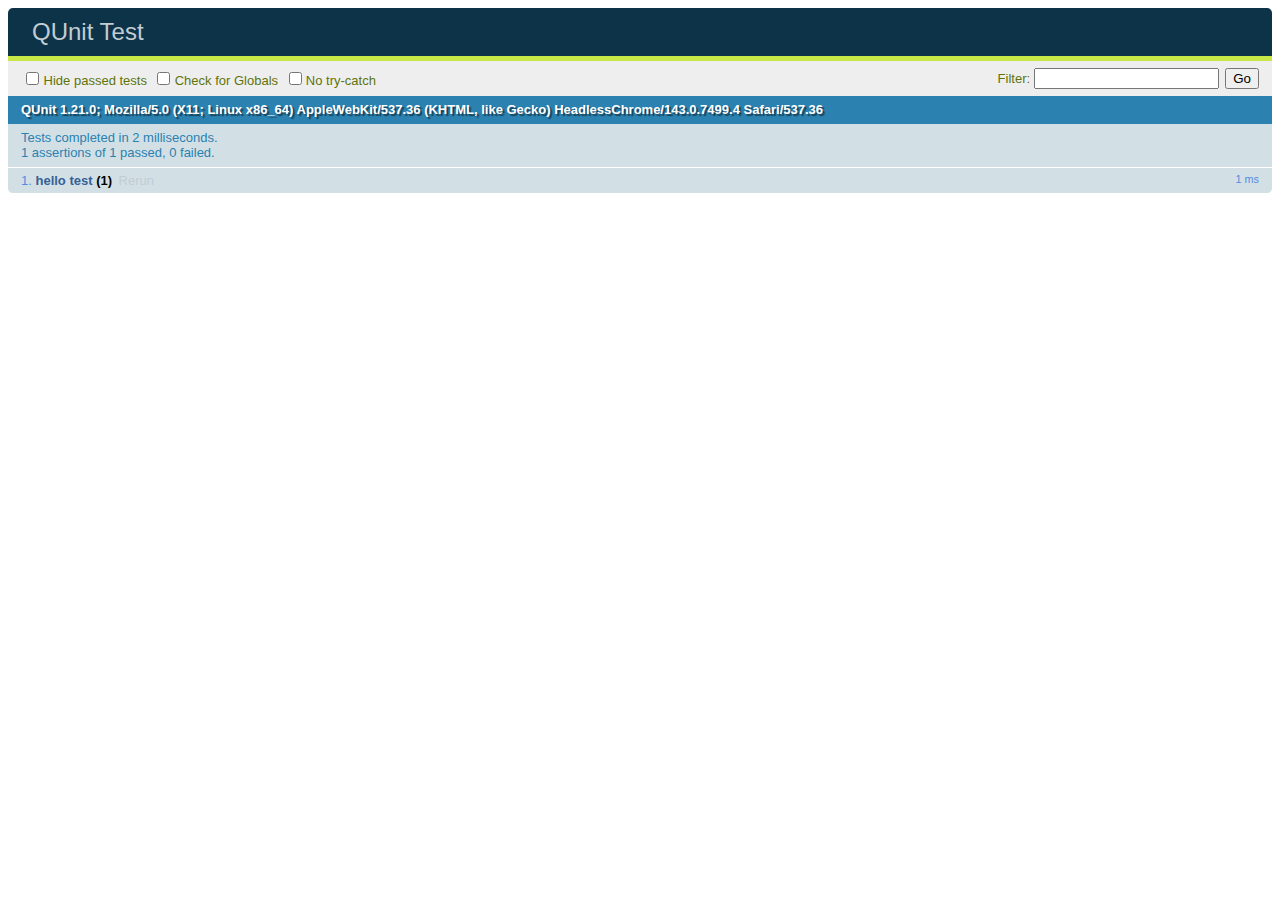
==== qunit-tests.html @ 501387c2 "add html qunit test file in seperate file" ====
<!DOCTYPE html>
<html lang="en">
  <head>
    <meta charset="UTF-8">
    <title>QUnit Test</title>
    <link rel="stylesheet" href="qunit/qunit-1.21.0.css">
  </head>

  <body>
    <div id="qunit"></div>
    <div id="qunit-fixture"></div>

    <script src="qunit/qunit-1.21.0.js"></script>
    <script src="js/jquery-2.2.0.js"></script>
    <script src="js/script.js"></script>
    <script src="js/tests.js"></script>
  </body>
</html>
---- qunit/qunit-1.21.0.css ----
/*!
 * QUnit 1.21.0
 * https://qunitjs.com/
 *
 * Copyright jQuery Foundation and other contributors
 * Released under the MIT license
 * https://jquery.org/license
 *
 * Date: 2016-02-01T13:07Z
 */

/** Font Family and Sizes */

#qunit-tests, #qunit-header, #qunit-banner, #qunit-testrunner-toolbar, #qunit-filteredTest, #qunit-userAgent, #qunit-testresult {
  font-family: "Helvetica Neue Light", "HelveticaNeue-Light", "Helvetica Neue", Calibri, Helvetica, Arial, sans-serif;
}

#qunit-testrunner-toolbar, #qunit-filteredTest, #qunit-userAgent, #qunit-testresult, #qunit-tests li { font-size: small; }
#qunit-tests { font-size: smaller; }


/** Resets */

#qunit-tests, #qunit-header, #qunit-banner, #qunit-filteredTest, #qunit-userAgent, #qunit-testresult, #qunit-modulefilter {
  margin: 0;
  padding: 0;
}


/** Header */

#qunit-header {
  padding: 0.5em 0 0.5em 1em;

  color: #8699A4;
  background-color: #0D3349;

  font-size: 1.5em;
  line-height: 1em;
  font-weight: 400;

  border-radius: 5px 5px 0 0;
}

#qunit-header a {
  text-decoration: none;
  color: #C2CCD1;
}

#qunit-header a:hover,
#qunit-header a:focus {
  color: #FFF;
}

#qunit-testrunner-toolbar label {
  display: inline-block;
  padding: 0 0.5em 0 0.1em;
}

#qunit-banner {
  height: 5px;
}

#qunit-testrunner-toolbar {
  padding: 0.5em 1em 0.5em 1em;
  color: #5E740B;
  background-color: #EEE;
  overflow: hidden;
}

#qunit-filteredTest {
  padding: 0.5em 1em 0.5em 1em;
  background-color: #F4FF77;
  color: #366097;
}

#qunit-userAgent {
  padding: 0.5em 1em 0.5em 1em;
  background-color: #2B81AF;
  color: #FFF;
  text-shadow: rgba(0, 0, 0, 0.5) 2px 2px 1px;
}

#qunit-modulefilter-container {
  float: right;
  padding: 0.2em;
}

.qunit-url-config {
  display: inline-block;
  padding: 0.1em;
}

.qunit-filter {
  display: block;
  float: right;
  margin-left: 1em;
}

/** Tests: Pass/Fail */

#qunit-tests {
  list-style-position: inside;
}

#qunit-tests li {
  padding: 0.4em 1em 0.4em 1em;
  border-bottom: 1px solid #FFF;
  list-style-position: inside;
}

#qunit-tests > li {
  display: none;
}

#qunit-tests li.running,
#qunit-tests li.pass,
#qunit-tests li.fail,
#qunit-tests li.skipped {
  display: list-item;
}

#qunit-tests.hidepass {
  position: relative;
}

#qunit-tests.hidepass li.running,
#qunit-tests.hidepass li.pass {
  visibility: hidden;
  position: absolute;
  width:   0;
  height:  0;
  padding: 0;
  border:  0;
  margin:  0;
}

#qunit-tests li strong {
  cursor: pointer;
}

#qunit-tests li.skipped strong {
  cursor: default;
}

#qunit-tests li a {
  padding: 0.5em;
  color: #C2CCD1;
  text-decoration: none;
}

#qunit-tests li p a {
  padding: 0.25em;
  color: #6B6464;
}
#qunit-tests li a:hover,
#qunit-tests li a:focus {
  color: #000;
}

#qunit-tests li .runtime {
  float: right;
  font-size: smaller;
}

.qunit-assert-list {
  margin-top: 0.5em;
  padding: 0.5em;

  background-color: #FFF;

  border-radius: 5px;
}

.qunit-source {
  margin: 0.6em 0 0.3em;
}

.qunit-collapsed {
  display: none;
}

#qunit-tests table {
  border-collapse: collapse;
  margin-top: 0.2em;
}

#qunit-tests th {
  text-align: right;
  vertical-align: top;
  padding: 0 0.5em 0 0;
}

#qunit-tests td {
  vertical-align: top;
}

#qunit-tests pre {
  margin: 0;
  white-space: pre-wrap;
  word-wrap: break-word;
}

#qunit-tests del {
  background-color: #E0F2BE;
  color: #374E0C;
  text-decoration: none;
}

#qunit-tests ins {
  background-color: #FFCACA;
  color: #500;
  text-decoration: none;
}

/*** Test Counts */

#qunit-tests b.counts                       { color: #000; }
#qunit-tests b.passed                       { color: #5E740B; }
#qunit-tests b.failed                       { color: #710909; }

#qunit-tests li li {
  padding: 5px;
  background-color: #FFF;
  border-bottom: none;
  list-style-position: inside;
}

/*** Passing Styles */

#qunit-tests li li.pass {
  color: #3C510C;
  background-color: #FFF;
  border-left: 10px solid #C6E746;
}

#qunit-tests .pass                          { color: #528CE0; background-color: #D2E0E6; }
#qunit-tests .pass .test-name               { color: #366097; }

#qunit-tests .pass .test-actual,
#qunit-tests .pass .test-expected           { color: #999; }

#qunit-banner.qunit-pass                    { background-color: #C6E746; }

/*** Failing Styles */

#qunit-tests li li.fail {
  color: #710909;
  background-color: #FFF;
  border-left: 10px solid #EE5757;
  white-space: pre;
}

#qunit-tests > li:last-child {
  border-radius: 0 0 5px 5px;
}

#qunit-tests .fail                          { color: #000; background-color: #EE5757; }
#qunit-tests .fail .test-name,
#qunit-tests .fail .module-name             { color: #000; }

#qunit-tests .fail .test-actual             { color: #EE5757; }
#qunit-tests .fail .test-expected           { color: #008000; }

#qunit-banner.qunit-fail                    { background-color: #EE5757; }

/*** Skipped tests */

#qunit-tests .skipped {
  background-color: #EBECE9;
}

#qunit-tests .qunit-skipped-label {
  background-color: #F4FF77;
  display: inline-block;
  font-style: normal;
  color: #366097;
  line-height: 1.8em;
  padding: 0 0.5em;
  margin: -0.4em 0.4em -0.4em 0;
}

/** Result */

#qunit-testresult {
  padding: 0.5em 1em 0.5em 1em;

  color: #2B81AF;
  background-color: #D2E0E6;

  border-bottom: 1px solid #FFF;
}
#qunit-testresult .module-name {
  font-weight: 700;
}

/** Fixture */

#qunit-fixture {
  position: absolute;
  top: -10000px;
  left: -10000px;
  width: 1000px;
  height: 1000px;
}
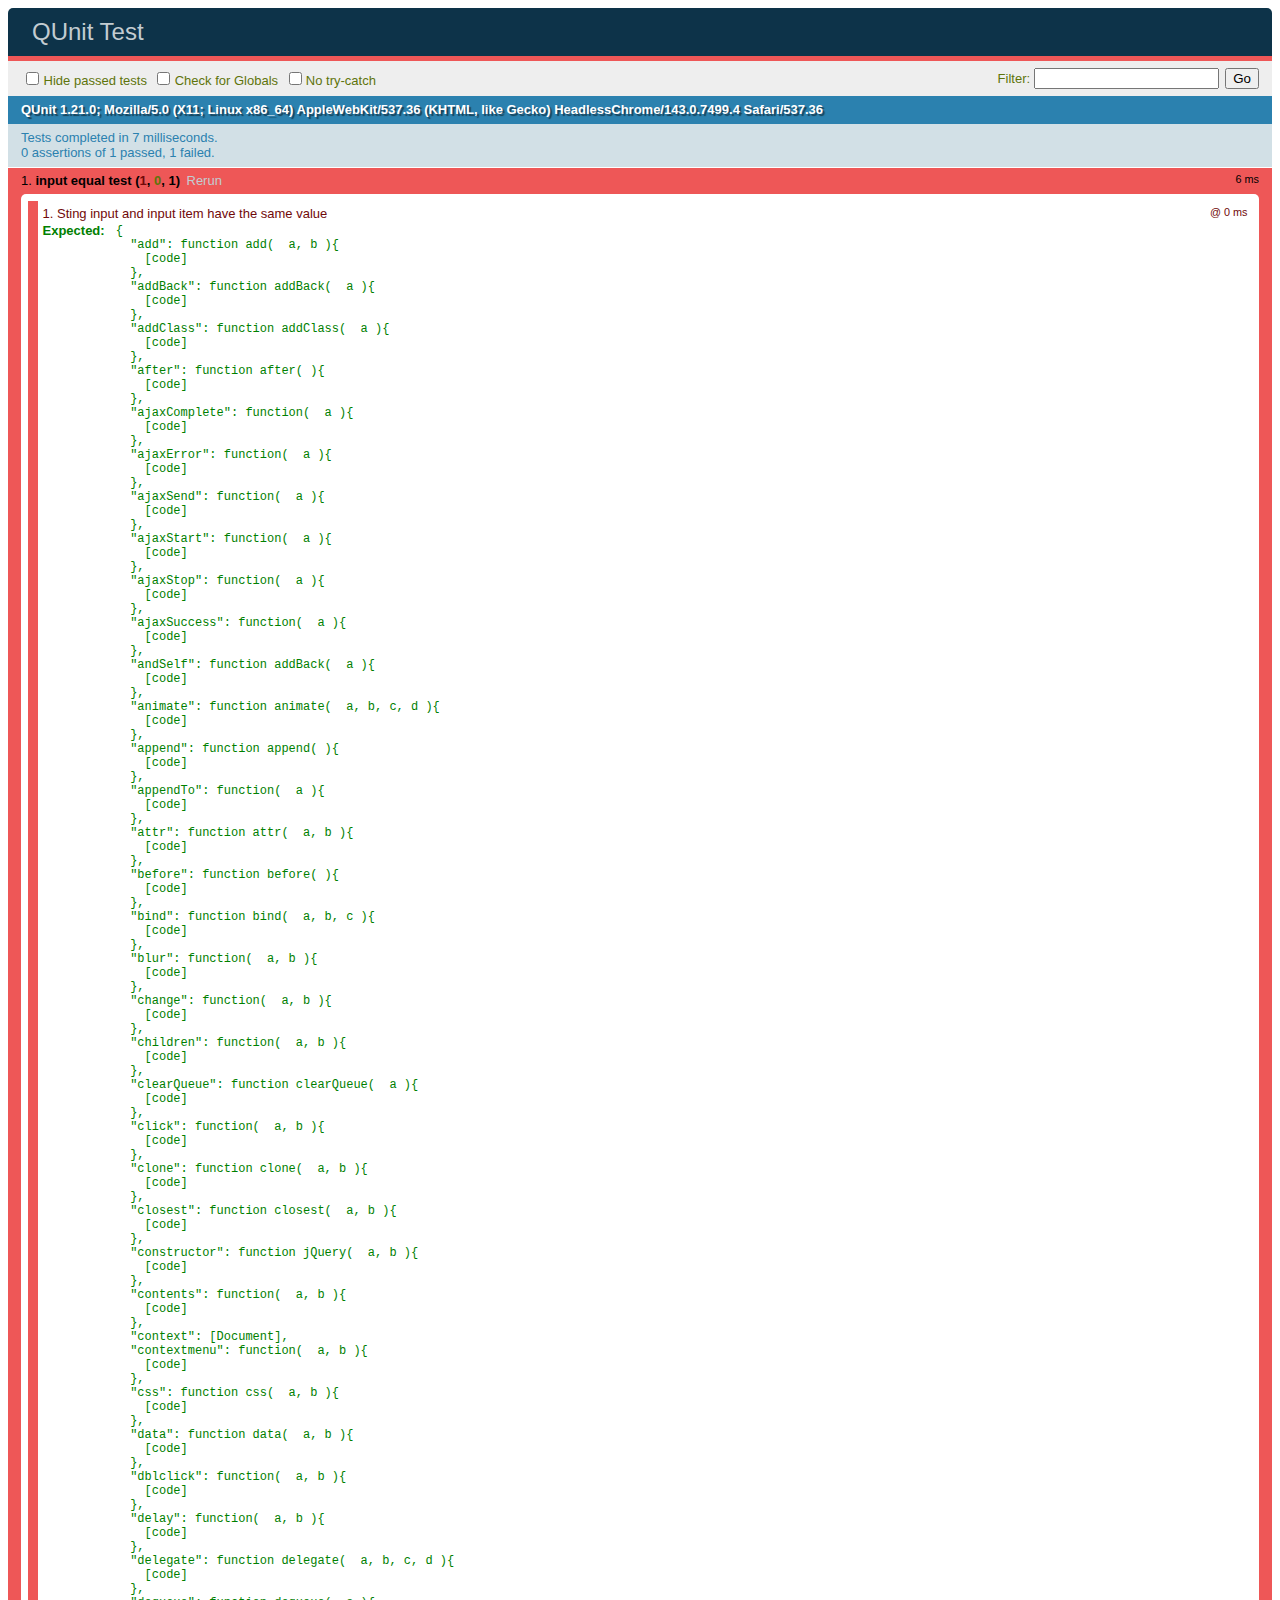
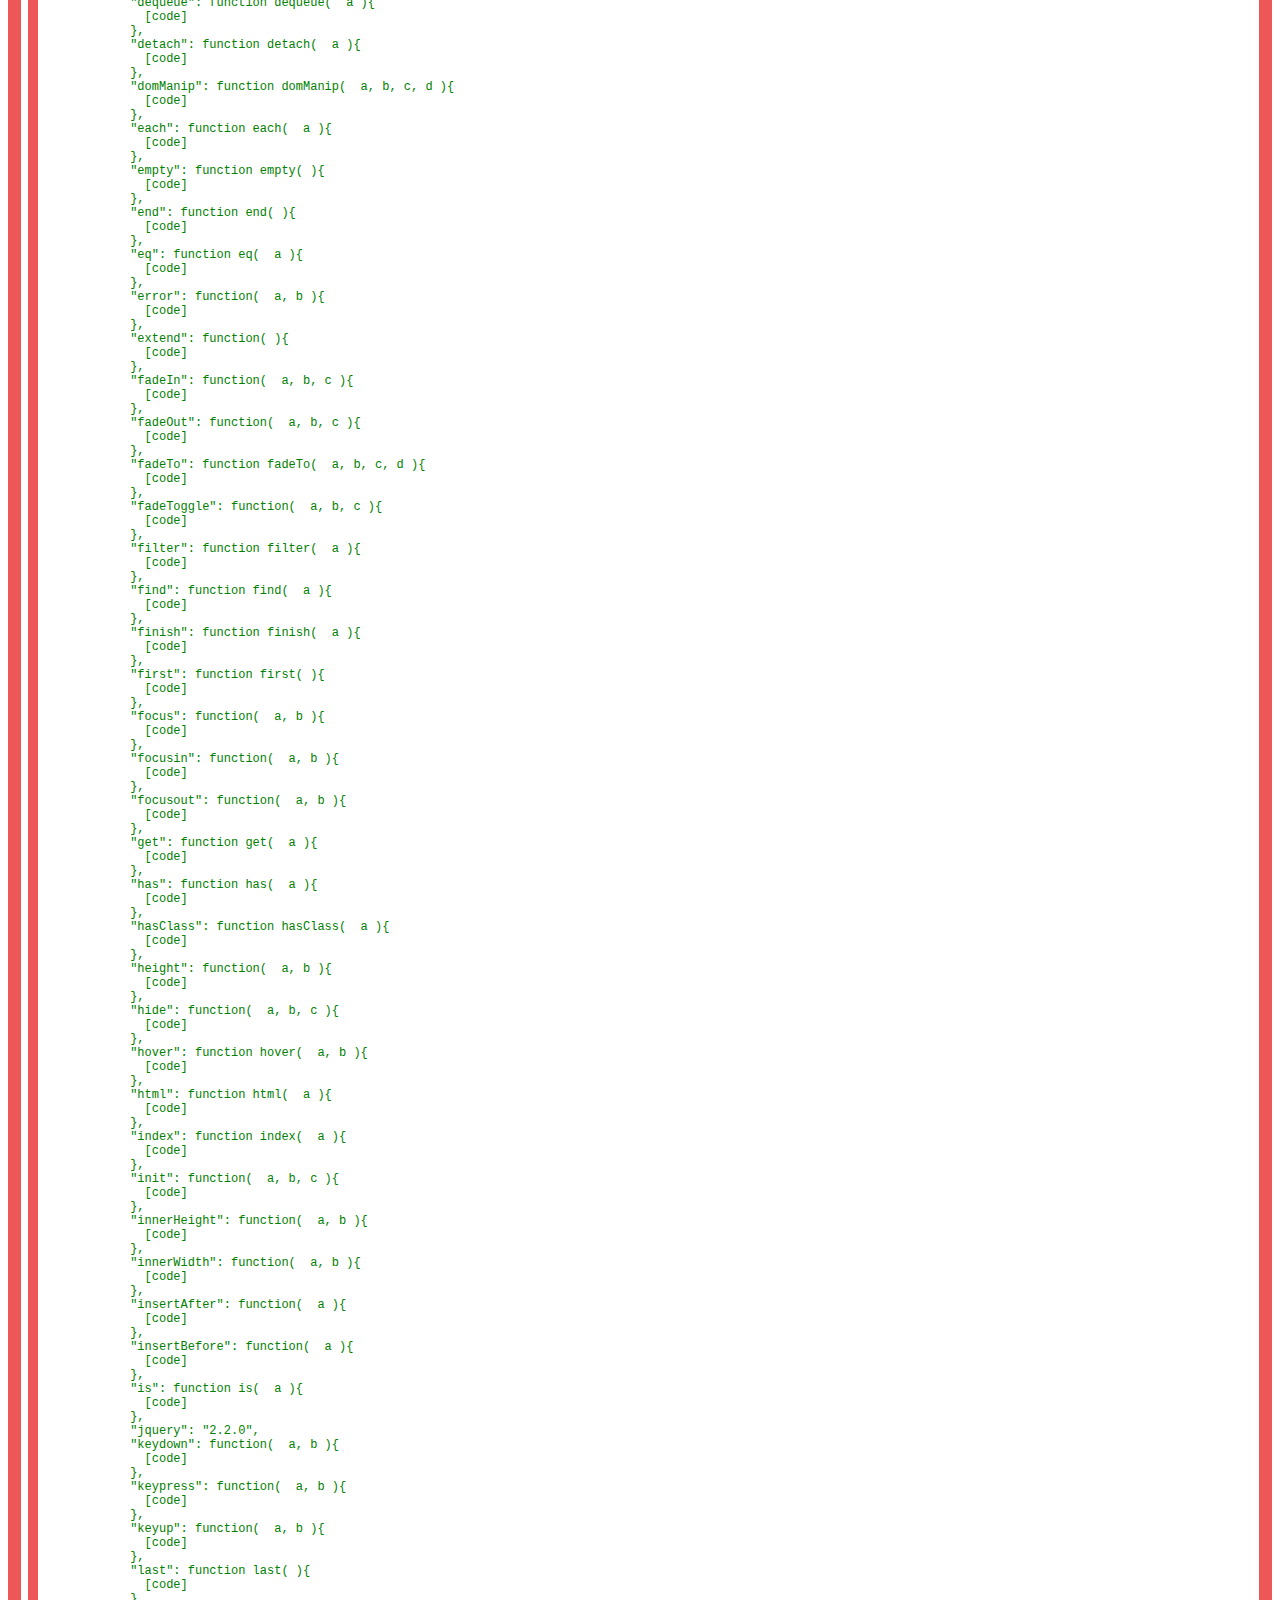
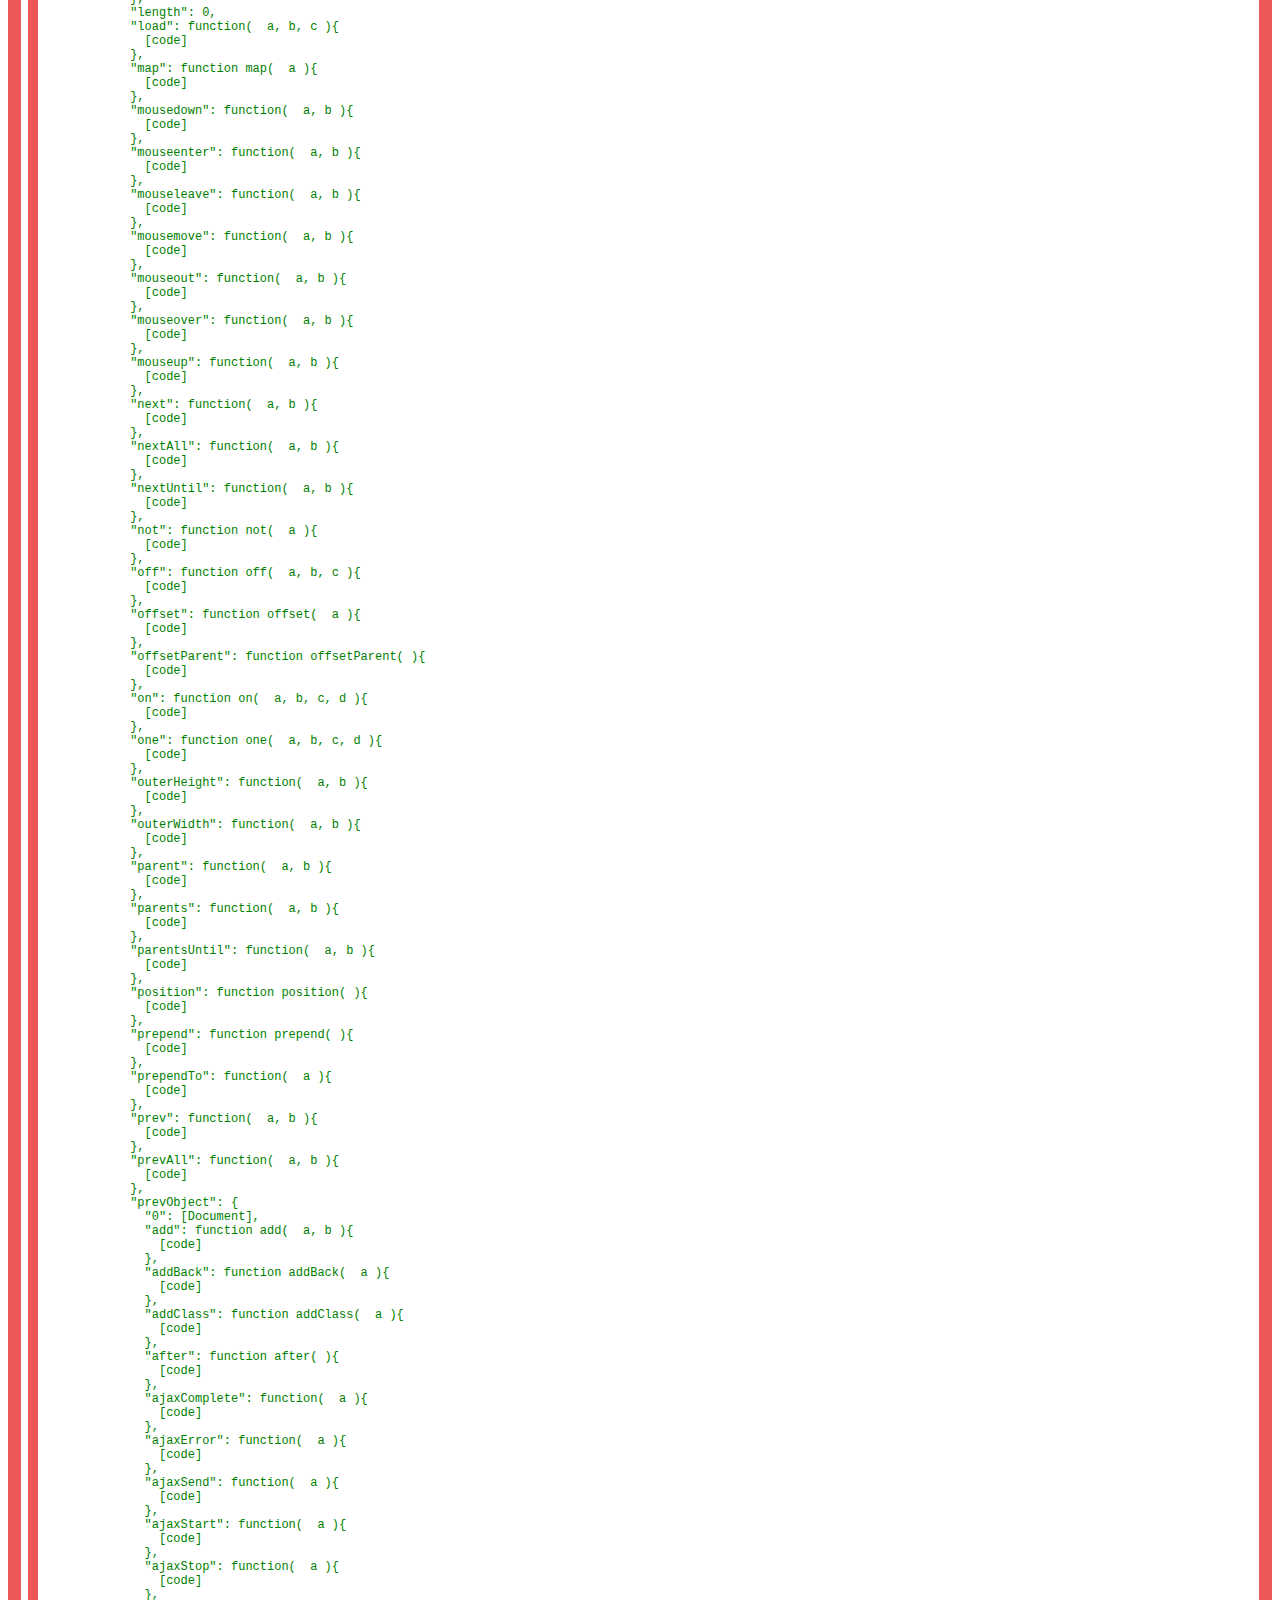
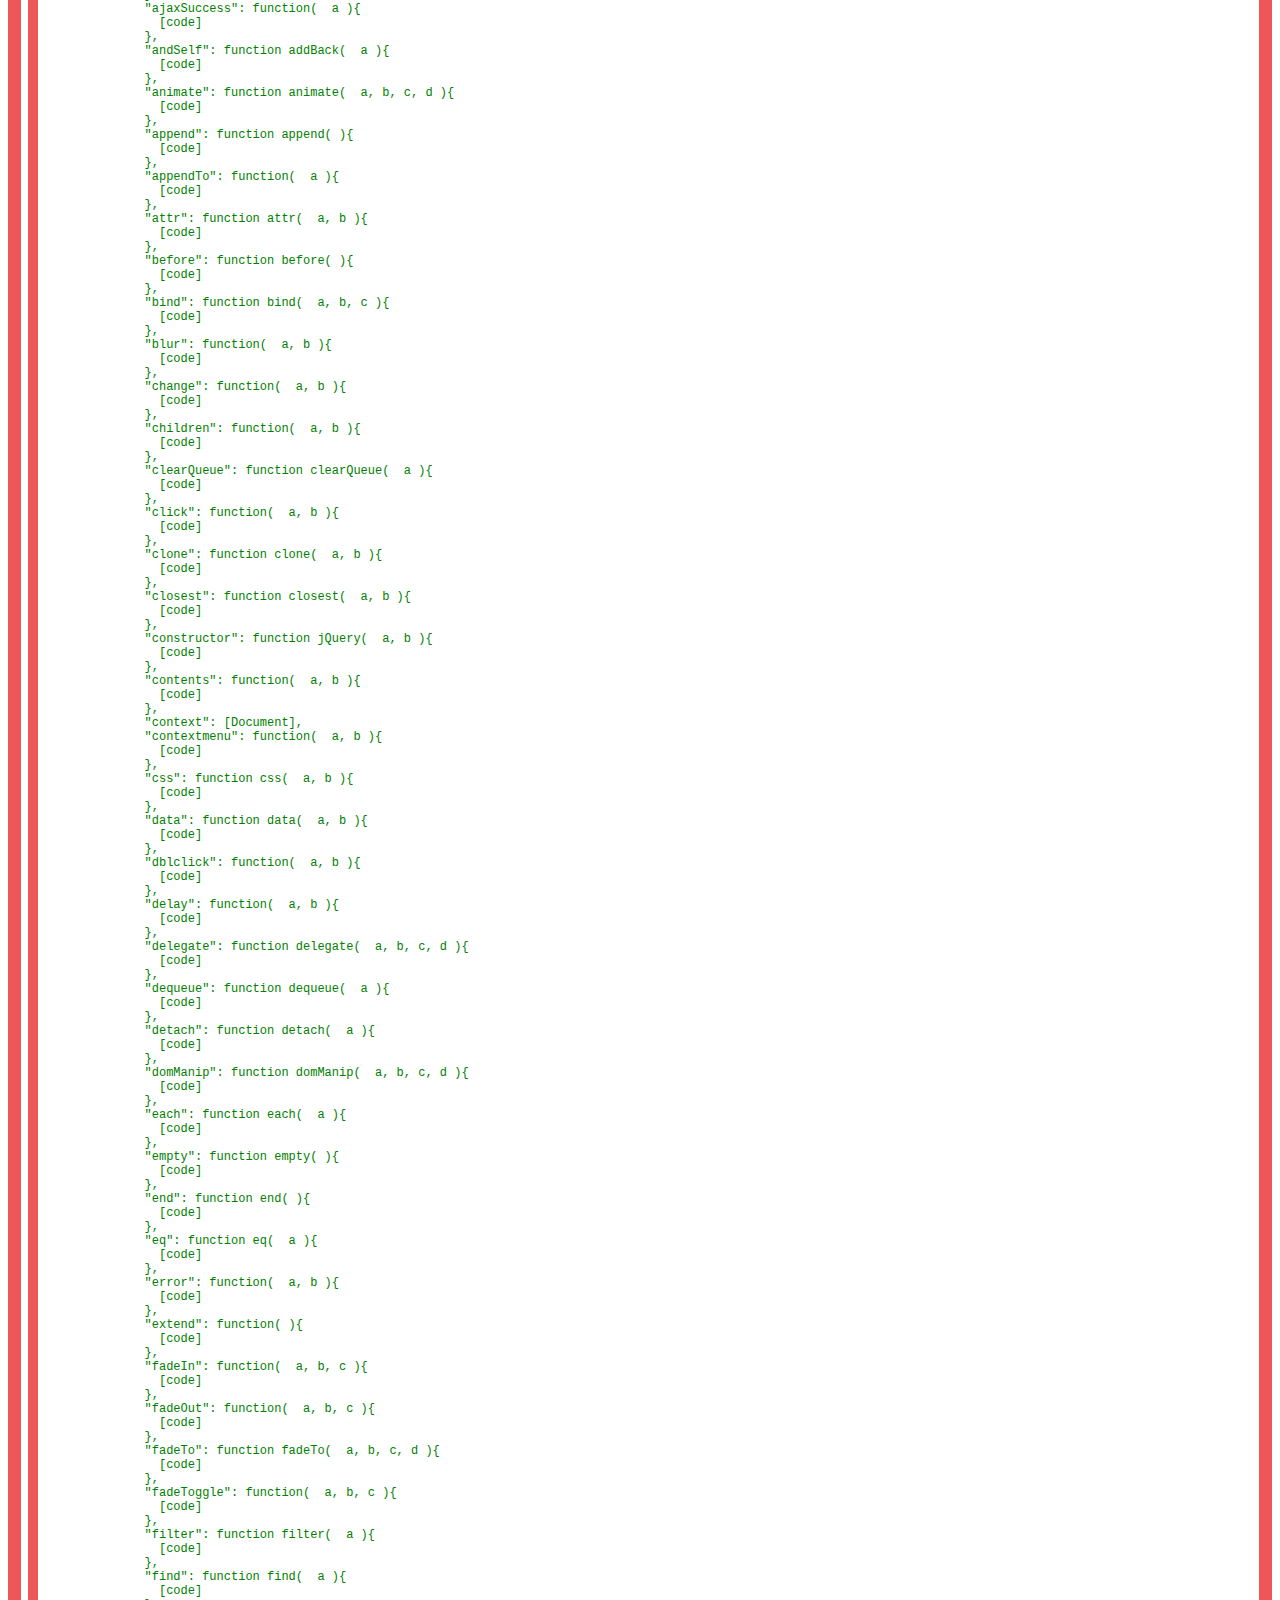
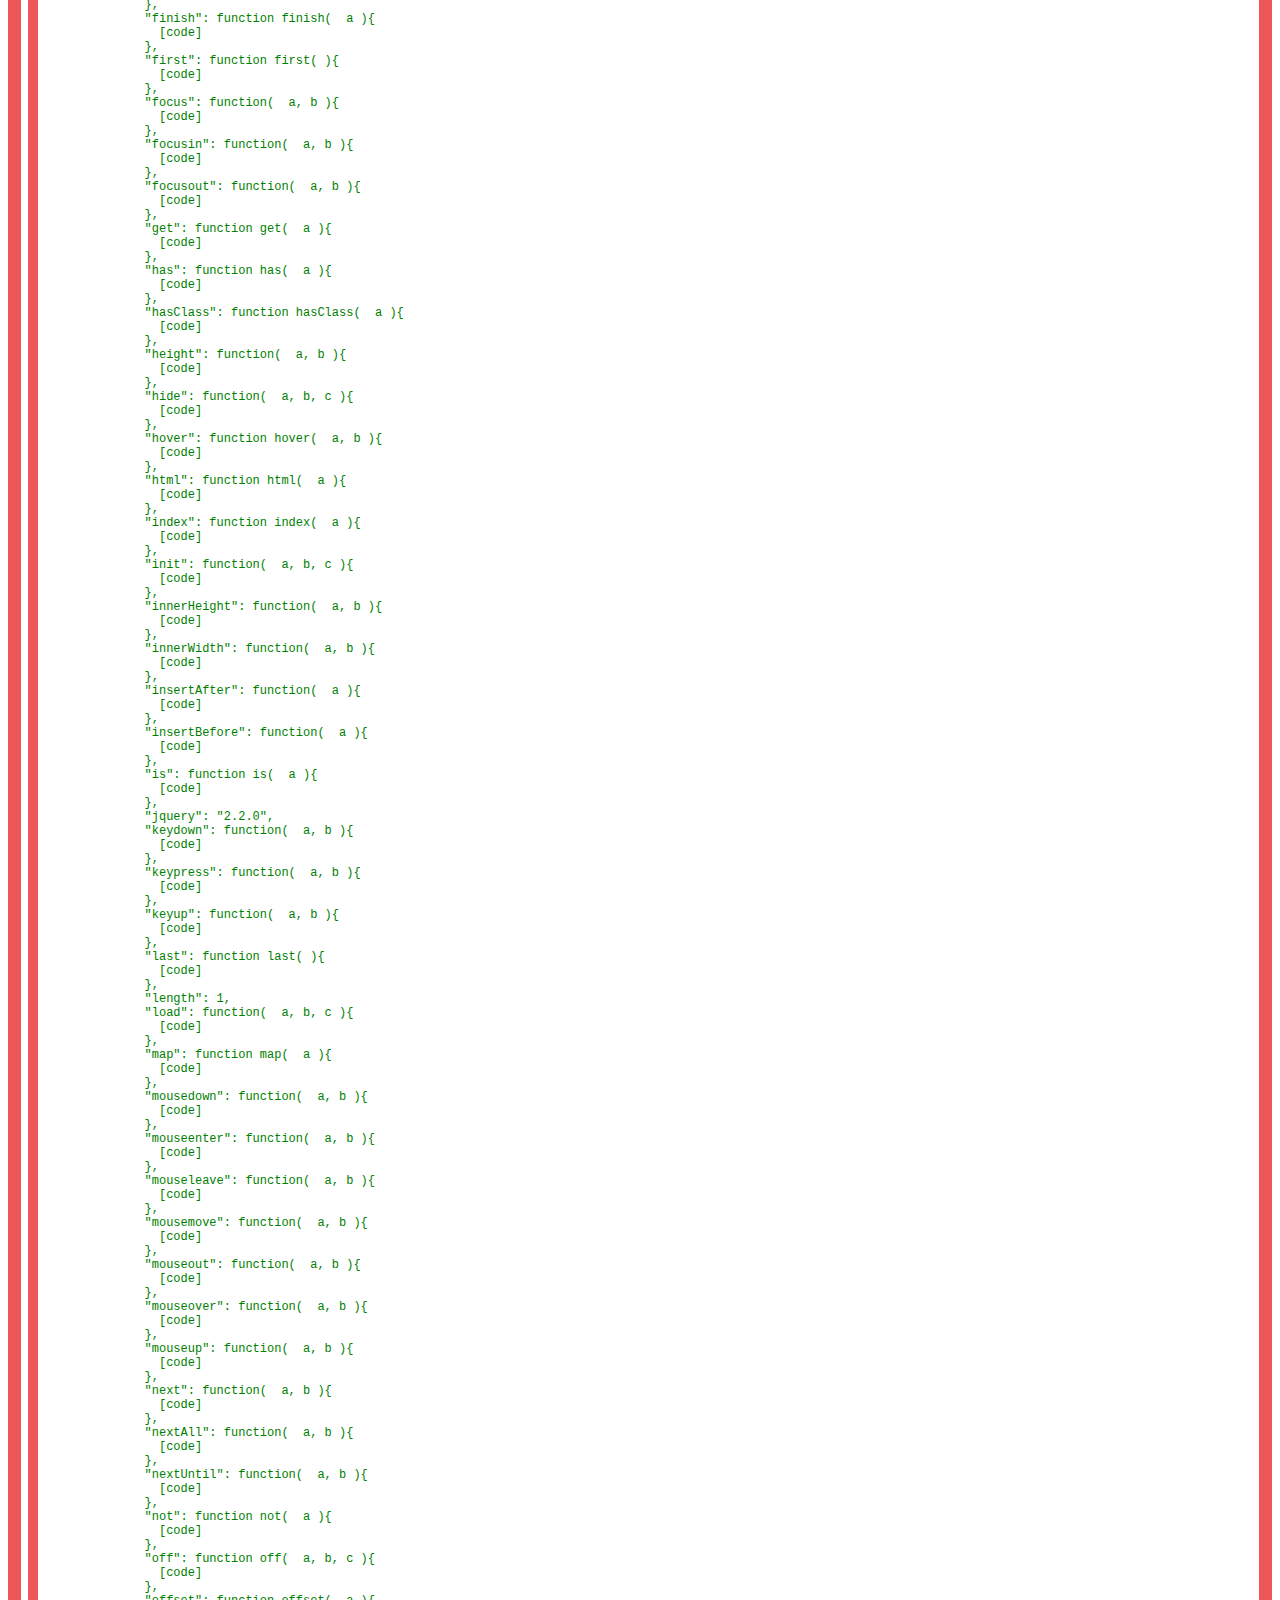
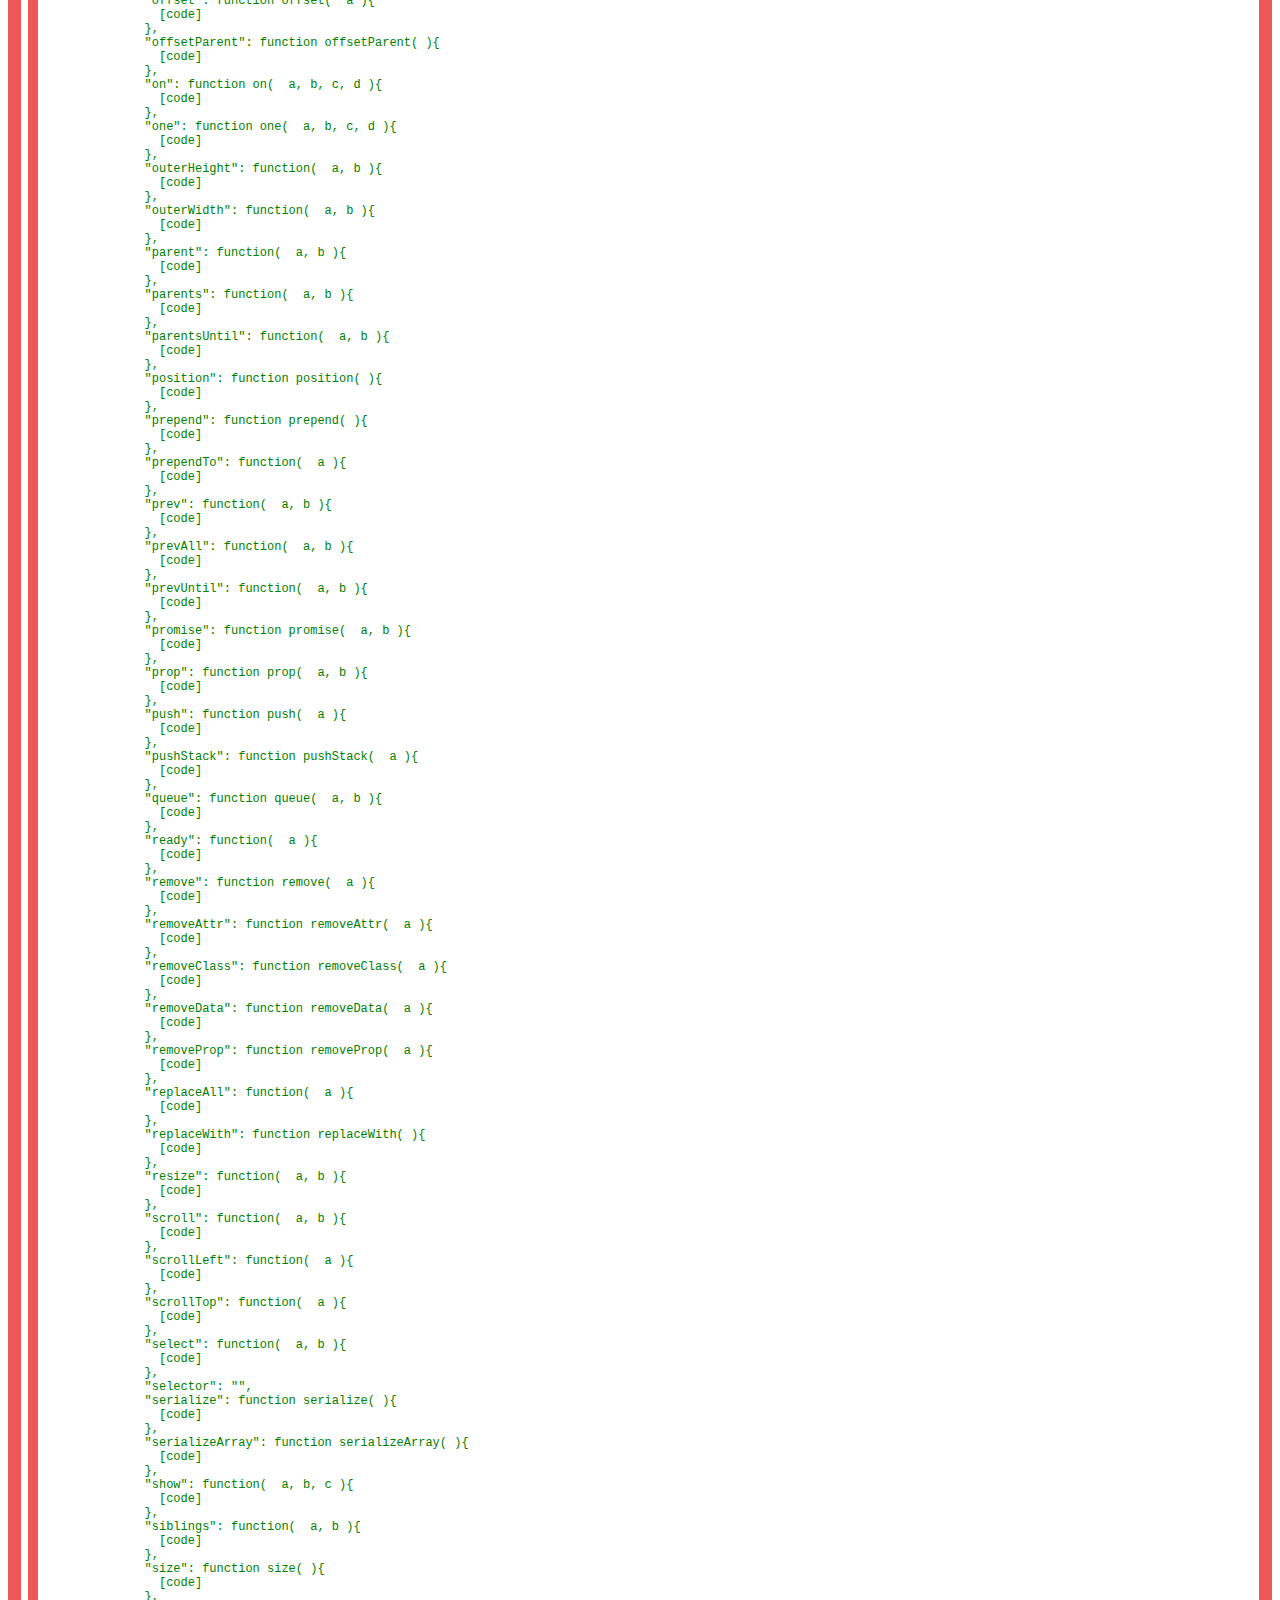
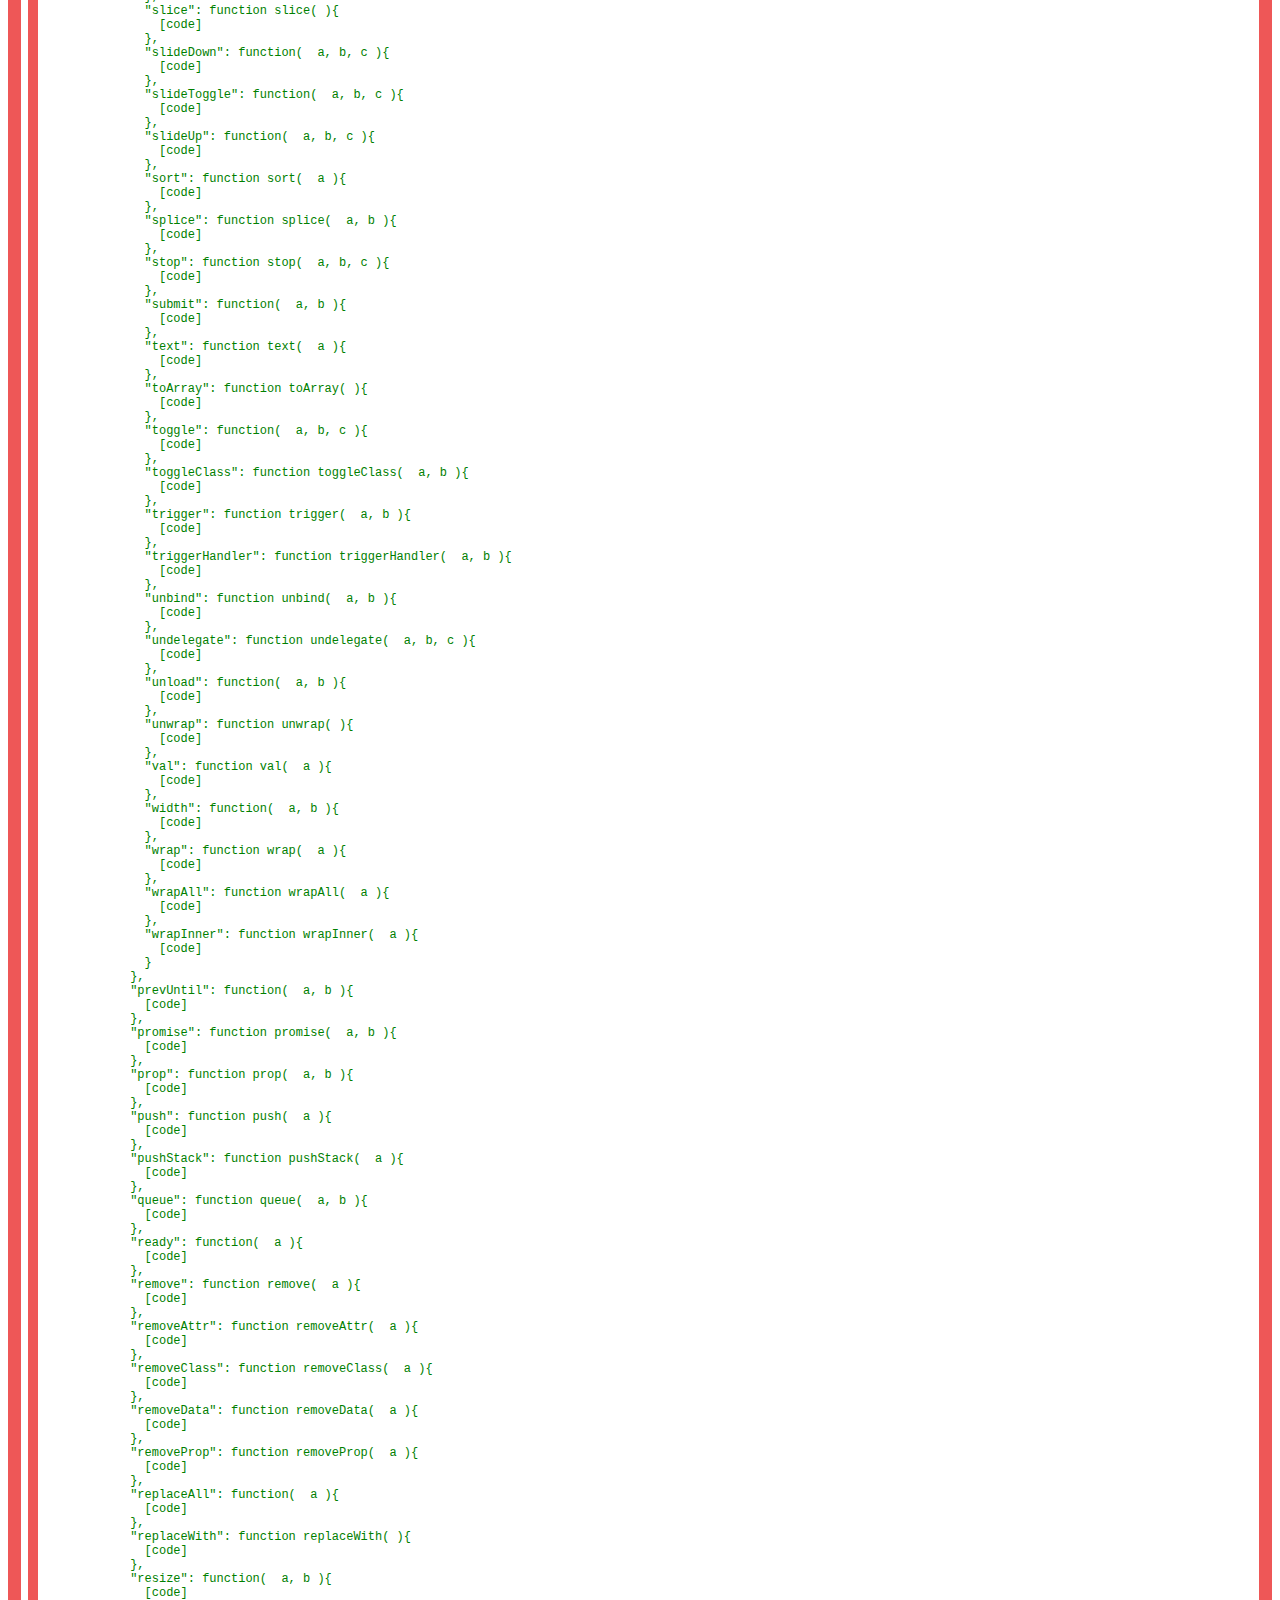
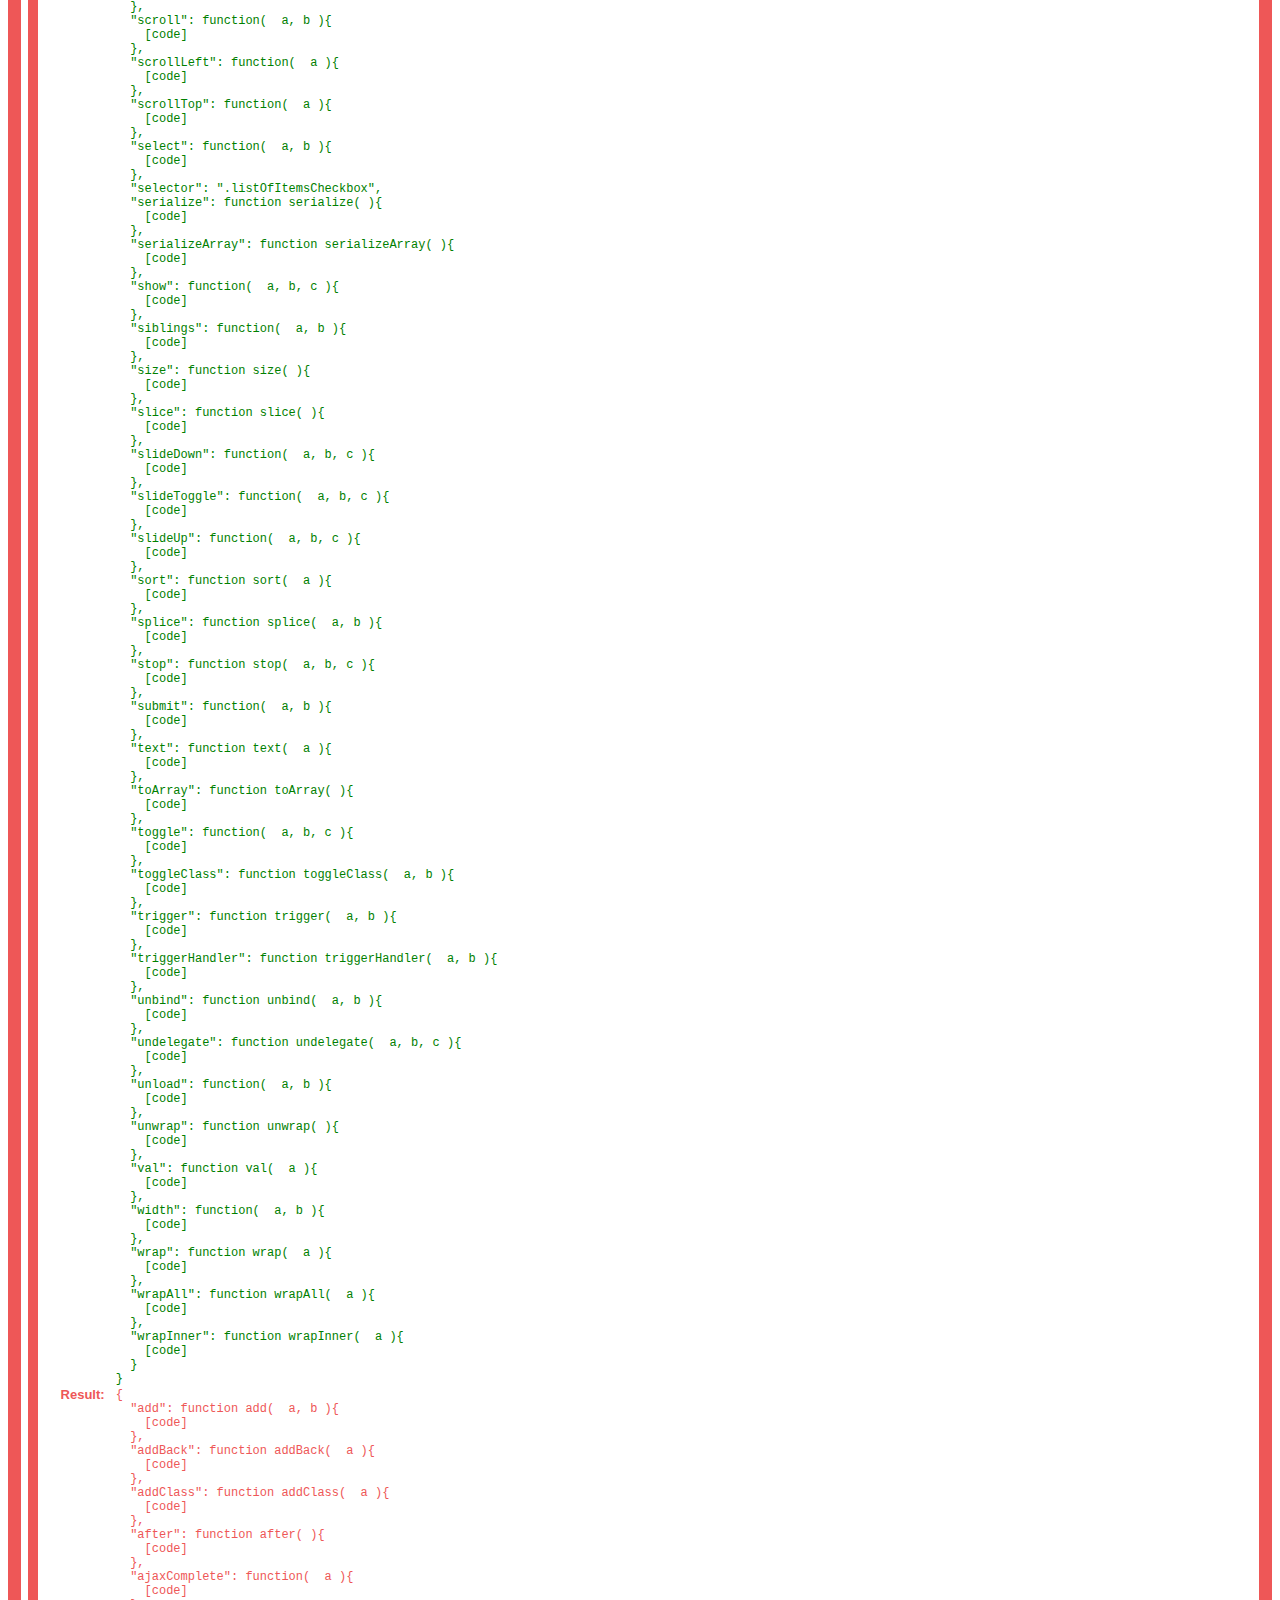
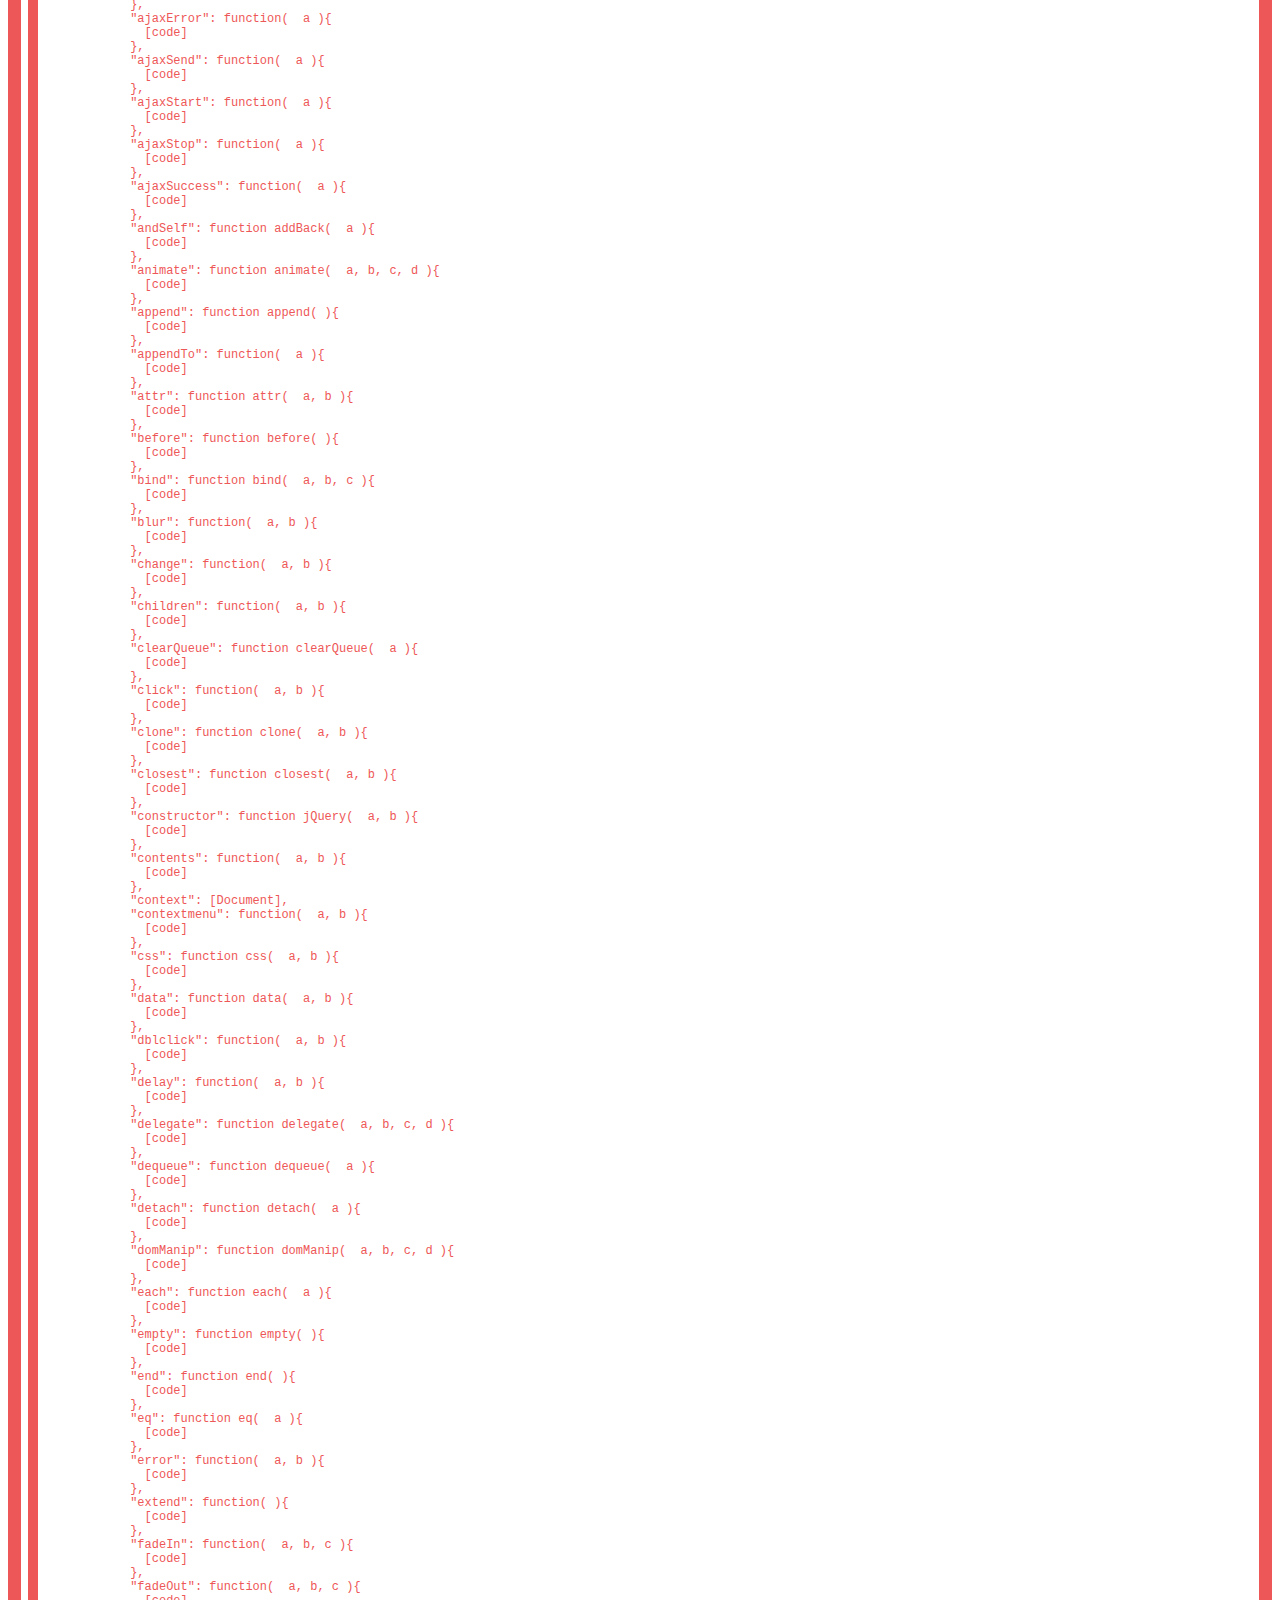
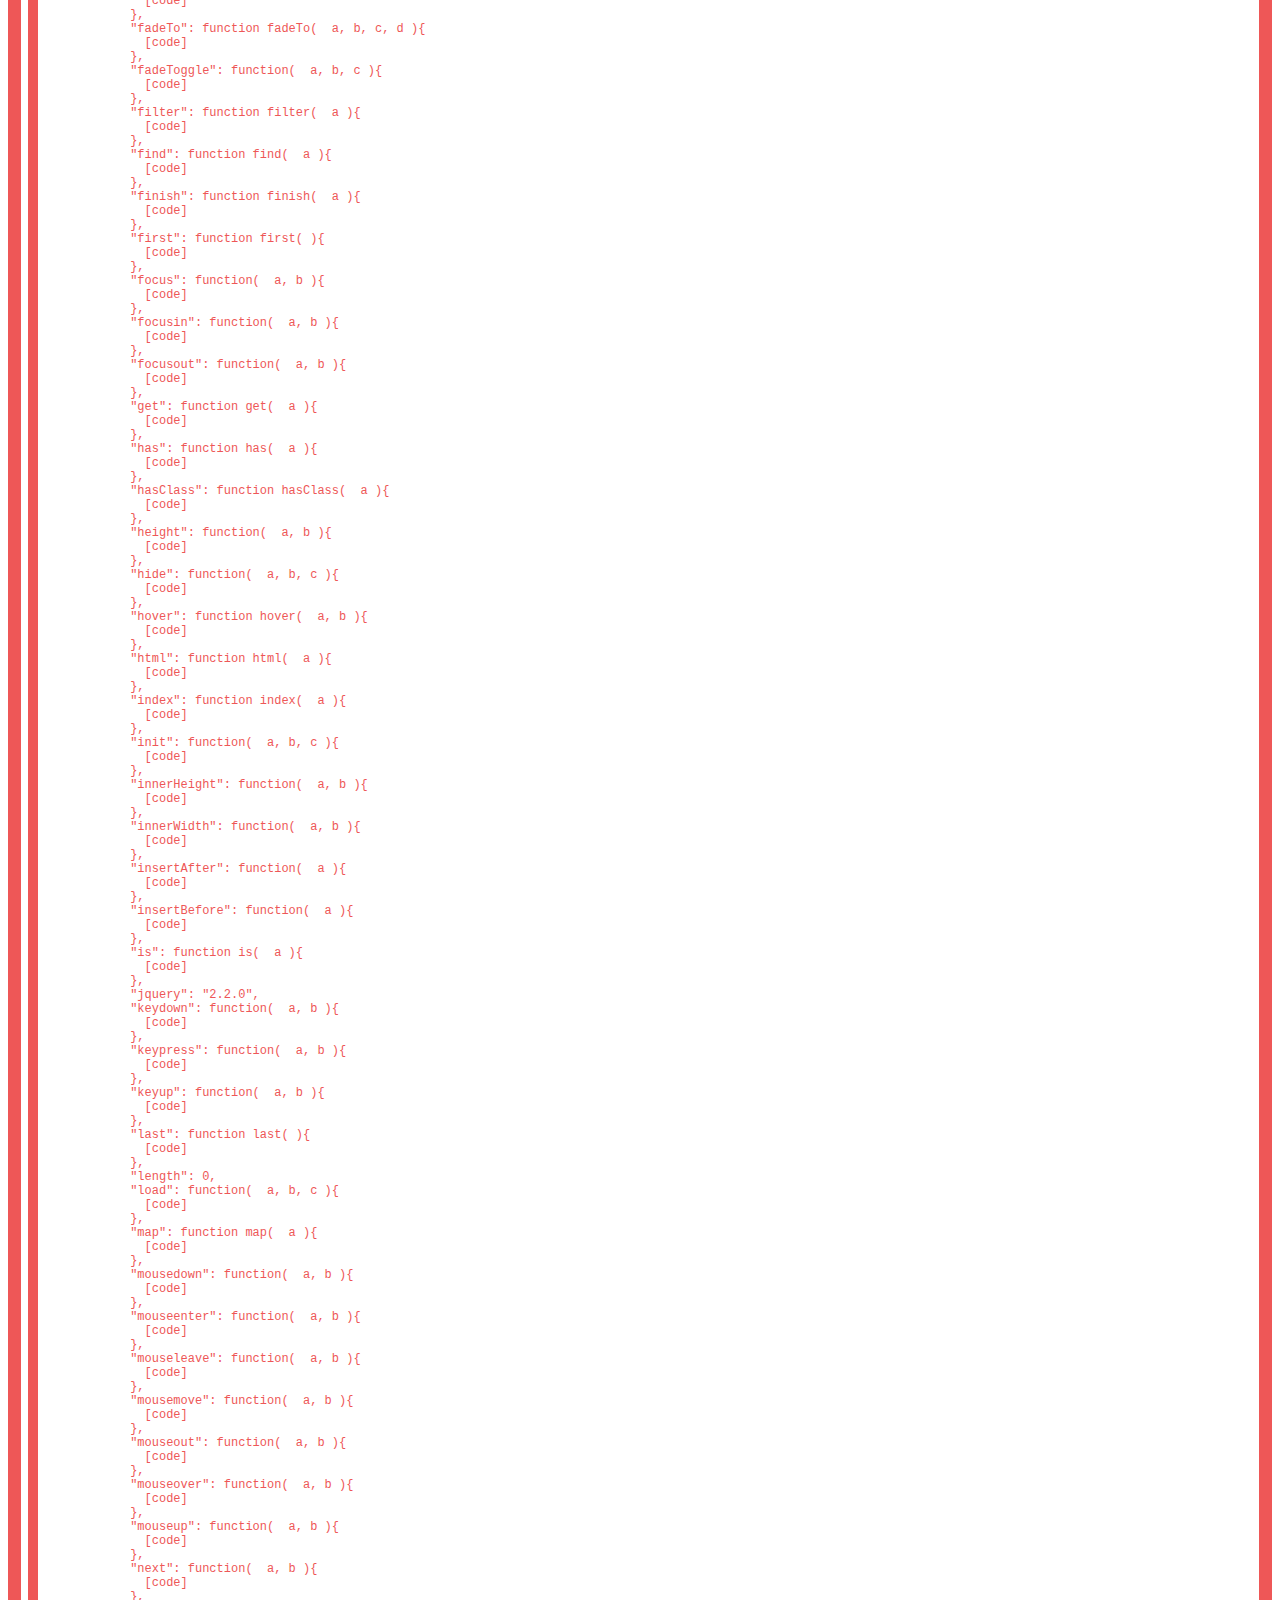
==== commit 57a9c27f: "work on when user clicks the checkbox" ====
--- a/qunit-tests.html
+++ b/qunit-tests.html
@@ -8,7 +8,11 @@
 
   <body>
     <div id="qunit"></div>
-    <div id="qunit-fixture"></div>
+    <div id="qunit-fixture">
+
+      <!-- Values here -->
+
+    </div>
 
     <script src="qunit/qunit-1.21.0.js"></script>
     <script src="js/jquery-2.2.0.js"></script>
